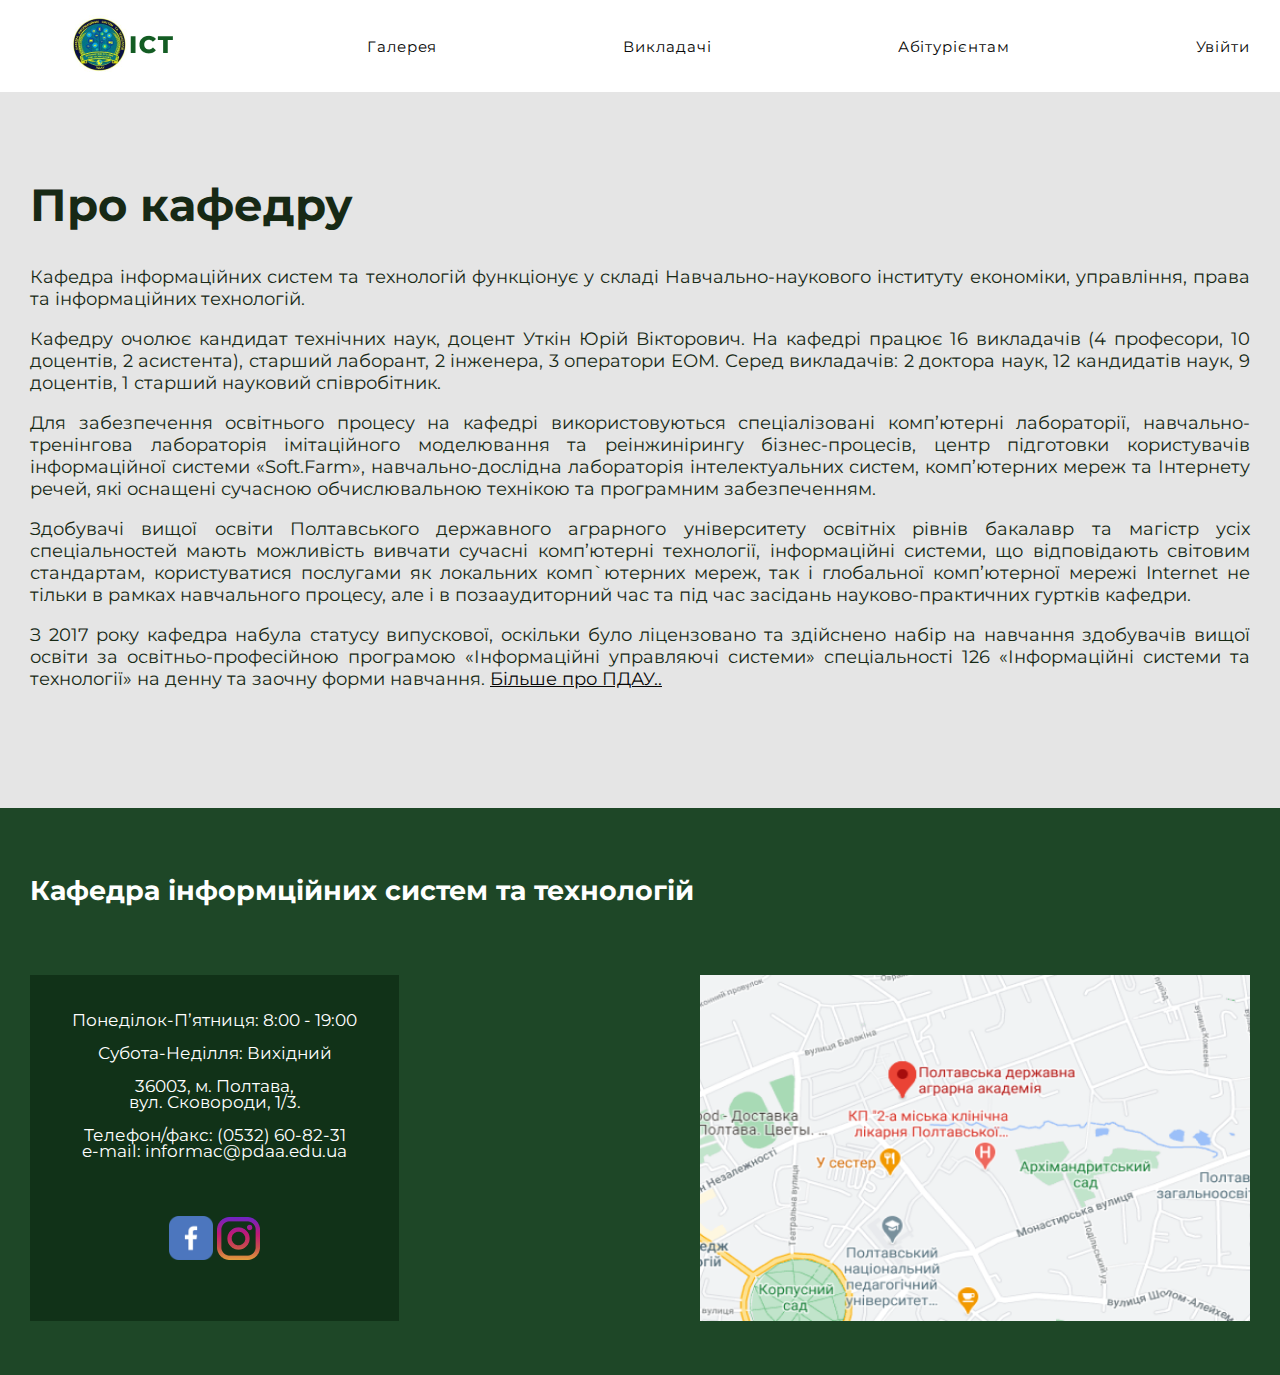
==== chair_detail.html @ c8d1c556 "First version Ist website" ====
<!DOCTYPE html>
<html lang="ua">

<head>
  <meta charset="UTF-8">
  <meta http-equiv="X-UA-Compatible" content="IE=edge">
  <meta name="viewport" content="width=device-width, initial-scale=1.0">
  <title>Кафедра ІНформаційних систем та технологій</title>
  <link rel="stylesheet" href="style/normalize.css">
  <link rel="stylesheet" href="style/main.css">
  <link rel="preconnect" href="https://fonts.gstatic.com">
  <link href="https://fonts.googleapis.com/css2?family=Montserrat:ital,wght@0,400;0,700;0,900;1,400;1,700&display=swap"
    rel="stylesheet">
</head>

<body>
  <header class="header">
    <div class="container">
      <nav class="main__nav">
        <ul class="nav__list">
          <a href="index.html">
            <li class="nav__item"><img src="img/logo.png" alt="Logo"></li>
          </a>
          <a href="gallery.html">
            <li class="nav__item">Галерея</li>
          </a>
          <a href="professor.html">
            <li class="nav__item">Викладачі</li>
          </a>
          <a href="for_entrant.html">
            <li class="nav__item">Абітурієнтам</li>
          </a>
          <a href="">
            <li class="nav__item"> Увійти</li>
          </a>
        </ul>
      </nav>
    </div>
  </header>

  <main class="main__chair_detail">
    <div class="container">
      <div class="main__chair_title">
        <h2>
          Про кафедру
        </h2>
      </div>
      <div class="main__chair_description">
        <p>
          Кафедра інформаційних систем та технологій функціонує у складі Навчально-наукового інституту економіки, управління, права та інформаційних технологій.<p>
        <p>
          Кафедру очолює кандидат технічних наук, доцент Уткін Юрій Вікторович. На кафедрі працює 16 викладачів (4 професори, 10 доцентів, 2 асистента), старший лаборант, 2 інженера, 3 оператори ЕОМ. Серед викладачів: 2 доктора наук, 12 кандидатів наук, 9 доцентів, 1 старший науковий співробітник.
        </p>
        <p>
          Для забезпечення освітнього процесу на кафедрі використовуються спеціалізовані комп’ютерні лабораторії, навчально-тренінгова лабораторія імітаційного моделювання та реінжинірингу бізнес-процесів, центр підготовки користувачів інформаційної системи «Soft.Farm», навчально-дослідна лабораторія інтелектуальних систем, комп’ютерних мереж та Інтернету речей, які оснащені сучасною обчислювальною технікою та програмним забезпеченням.
        </p>
        <p>
          Здобувачі вищої освіти Полтавського державного аграрного університету освітніх рівнів бакалавр та магістр усіх спеціальностей мають можливість вивчати сучасні комп’ютерні технології, інформаційні системи, що відповідають світовим стандартам, користуватися послугами як локальних комп`ютерних мереж, так і глобальної комп’ютерної мережі Internet не тільки в рамках навчального процесу, але і в позааудиторний час та під час засідань науково-практичних гуртків кафедри.
        </p>
        <p>
          З 2017 року кафедра набула статусу випускової, оскільки було ліцензовано та здійснено набір на навчання здобувачів вищої освіти за освітньо-професійною програмою «Інформаційні управляючі системи» спеціальності 126 «Інформаційні системи та технології» на денну та заочну форми навчання.
          <a href="https://www.pdaa.edu.ua">Більше про ПДАУ..</a>
        </p>
      </div>
    </div>
  </main>
  
  <footer class="footer">
    <div class="container">
      <div class="footer__title">
        <h2>
          Кафедра інформційних систем та технологій
        </h2>
      </div>
      <div class="flex__footer">
        <div class="footer__information"> 
          <p>Понеділок-П’ятниця: 8:00 - 19:00</p>
          <p>Субота-Неділля: Вихідний</p>
          <p>36003, м. Полтава,<br>вул. Сковороди, 1/3.</p>
          <p>Телефон/факс: (0532) 60-82-31<br>e-mail: informac@pdaa.edu.ua</p>
          <div class="social__icon">
            <a href="#"><img src="img/facebook.png" alt="facebook icon" width="44px"></a>
            <a href="#"><img src="img/instagram.png" alt="instagram icon"></a>
          </div>
        </div>
        
        <div class="footer__map">
          <img src="img/map.jpg" alt="map location">
        </div>
      </div>
      </div>  
  </footer>
</body>
---- style/main.css ----
body {
    font-family: 'Montserrat', sans-serif;
    margin: 0;
    padding: 0;
}

a {
  text-decoration: none;
  color:  #070707;
}

li {
  padding: 0;
  margin: 0;
  list-style: none;
}

.container {
    max-width: 1220px;
    margin: 0 auto;
}

.nav__list {
  display: flex;
  justify-content: space-between;
  align-items: center;
  font-size: 15px;
  letter-spacing: 0.06em;
  color: #172915;
}

.main__header {
  background-color:#449E2F;
  background-image: url(../img/bg.png);
  background-size: cover;
  background-repeat: no-repeat;
	background-position: center center;
  overflow: hidden;
  padding-bottom: 275px;
}

.header__title {
  padding-top: 182px;
  font-style: normal;
  font-weight: 900;
  font-size: 30px;
  line-height: 69px;
  color: #FFFFFF;
  align-items: center;
}

.header__subtitle {
  font-weight: 500;
  font-size: 18px;
  line-height: 22px;
  color: #FFFFFF;
  padding-bottom: 20px;
}

.header__detail a{
  font-weight: 500;
  font-size: 18px;
  line-height: 22px;
  color: #FFFFFF;
  width: 267px;
  height: 58px;
  background: #135C23;
  padding: 15px 52px 15px 52px;
}

.about__chair {
  background: #E5E5E5;
  overflow: hidden;
}
.about__chair_title {
  padding-top: 40px;
  padding-bottom: 40px;
  font-style: normal;
  font-weight: bold;
  font-size: 28px;
  line-height: 49px;
  color: #135C23;
}
.about__chair_wrapper {
  display: flex;
  justify-content: space-between;
  padding-bottom: 100px;
}

.about__chair_descript {
  font-weight: normal;
  font-size: 23px;
  line-height: 29px;
  color: #172915;
  padding-left: 100px;
}
.about__chair_link {
  padding-top: 30px;
}
.about__chair_link a {
  font-weight: 500;
  font-size: 18px;
  line-height: 22px;
  color: #FFFFFF;
  width: 267px;
  height: 58px;
  background: #135C23;
  padding: 15px 52px 15px 52px;
}

.advantage__cards {
  overflow: hidden;
  display: flex;
  justify-content: space-between;
  padding-bottom: 100px;
  padding-top: 80px;
  text-align: center;
  
}
.advantage__cards h2 {
  font-weight: 700;
  font-size: 38px;
  line-height: 59px;
}

.advantage__cards p {
  font-size: 20px;
line-height: 29px;
}
.advantage__cards img {
  padding-top: 20px;
}

.advantage__card_1 {
  background: #FFFFFF;
  box-shadow: 0px 7px 30px rgba(0, 0, 0, 0.29);
  width: 23%;
  height: 267px;
  
}
.advantage__card_2 {
  background: #FFFFFF;
  box-shadow: 0px 7px 30px rgba(0, 0, 0, 0.29);
  width: 23%;
  height: 267px;
}
.advantage__card_3 {
  background: #FFFFFF;
  box-shadow: 0px 7px 30px rgba(0, 0, 0, 0.29);
  width: 23%;
  height: 267px;
}
.advantage__card_4 {
  background: #FFFFFF;
  box-shadow: 0px 7px 30px rgba(0, 0, 0, 0.29);
  width: 23%;
  height: 267px;
}

.contact__us {
  background-color:  rgba(18, 75, 30, 0.2);
  overflow: hidden;
  padding-bottom: 100px;
}

.contact__title {
  font-weight: bold;
  font-size: 28px;
  line-height: 49px;
  color: #000000;
  padding-bottom: 30px;
}
.flex__wraper {
  display: flex;
  justify-content: space-between;
}

.flex__wrap_contact {
  display: flex;
  justify-content: space-between;
}
.our__contacts img{
  padding-top: 7px;
}
.contact__location {
  width: 570px;
  height: 172px;
  background: #FFFFFF;
  box-shadow: 0px 7px 30px rgba(0, 0, 0, 0.25);
  text-align: center;
  margin-bottom: 30px;
}

.contact__email {
  width: 270px;
  height: 162px;
  background: #FFFFFF;
  box-shadow: 0px 7px 30px rgba(0, 0, 0, 0.25);
  text-align: center;
}
.contact__phone {
  width: 270px;
  height: 162px;
  background: #FFFFFF;
  box-shadow: 0px 7px 30px rgba(0, 0, 0, 0.25);
  text-align: center;
}

.communication__form {
  width: 570px;
  height: 376px;
  background: #FFFFFF;
  box-shadow: 0px 7px 30px rgba(0, 0, 0, 0.25);
}

.flex__wrap_form {
  display: flex;
  justify-content: space-around;
  padding-top: 30px;
}
.communication__Message {
  text-align: center;
  padding-top: 30px;

}

.form__button {
  padding-top: 30px;
  text-align: center;
}

.communication__name input {
 width: 250px;
 height: 40px;
}
.communication__phone input {
  width: 250px;
  height: 40px;
}
.communication__Message input {
  width: 535px;
  height: 150px;
}

.form__button button{
  font-weight: 500;
  font-size: 18px;
  line-height: 22px;
  color: #FFFFFF;
  width: 267px;
  height: 58px;
  background: #135C23;
  padding: 15px 52px 15px 52px;
  font-weight: 700;
  font-size: 20px;
  line-height: 24px;
}

 .footer {
  background: #1E4727;
  overflow: hidden;
 }

 .footer__title {
   padding-top: 50px;
   padding-bottom: 50px;
  font-weight: 900;
  font-size: 18px;
  line-height: 22px;
  color: #FFFFFF;
 }

 .flex__footer {
   display: flex;
   justify-content: space-between;
   padding-bottom: 50px;
 }
 
 .footer__information {
  width: 369px;
  height: 326px;
  background: #113218;
  text-align: center;
  font-size: 17px;
  line-height: 16px;
  color: #FFFFFF;
  padding-top: 20px;
 }
.social__icon {
  padding-top: 40px;

}
 .footer__map img {
   width: 550px;
   height: 346px;
 }

 /* end main*/

 .main__chair_title {
   padding-top: 50px;
  font-weight: bold;
  font-size: 30px;
  line-height: 49px;
  color: #172915;
 }
 .main__chair_description {
  font-weight: normal;
  font-size: 18px;
  line-height: 22px;
  color: #172915;
  text-align: justify;
  padding-bottom: 100px;
 }
 .main__chair_description a {
  text-decoration: underline;
 }
 .main__chair_detail {
  background: #E5E5E5;
  overflow: hidden;
 }

 /* entrant */

 .main__for_entrant {
  background: #E5E5E5;
  overflow: hidden;
  font-size: 18px;
  line-height: 22px;
  color: #172915;
 }

 .for_entrant_title {
  padding-top: 50px;
  font-size: 25px;
  line-height: 49px;
  color: #172915;
 }

 .entrant__document_item {
   list-style: decimal;
 }

 .entrant__information_item {
   list-style: decimal;
 }

 .entrant__information_list {
   padding-bottom: 50px;
 }

 /* gallery */

 .main__gallery {
  background: #E5E5E5;
  overflow: hidden;
 }
 .main__gallery_title {
  font-size: 30px;
  line-height: 49px;
  color: #172915;
  padding: 30px 0 20px 0;
 }

 .gallery__table td {
   padding: 10px;
 }

 .gallery__table {
   padding-bottom: 50px;
 }

 /* professor */

 .professor__title {
  font-weight: bold;
  font-size: 20px;
  line-height: 49px;
  padding: 30px 0 20px 0;
 }
 
 .main__professor {
  background: #E5E5E5;
  overflow: hidden;
  padding-bottom: 70px;
 }

 .professor__wrapper {
   display: flex;
   justify-content: space-between;
   align-items: center;
 }

 .professor__card {
   display: flex;
   justify-content: space-between;
   width: 50%;
   padding: 20px;
 }
 /* ************ */
.registration {
  /* display: none; */
  text-align: center;
  width: 514px;
  height: 479px;
  background: #179332;
}
.registration input {
  margin-bottom: 30px;
  width: 399px;
  height: 59px;
  background: #FFFFFF;
  border: 1px solid #149D33;
  box-sizing: border-box;
}
.registration button {
  width: 399px;
  height: 48px;
  background: #135C23;
  font-weight: 700;
  font-size: 18px;
  line-height: 22px;
  color: #fff;
  margin-top: 50px;
}
.registration p {
  font-size: 18px;
  line-height: 22px;
  color: #FFFFFF;
}
/* **************** */
.log_in {
  /* display: none; */
  text-align: center;
  width: 514px;
  height: 479px;
  background: #179332;
}
.log_in input {
  margin-bottom: 30px;
  width: 399px;
  height: 59px;
  background: #FFFFFF;
  border: 1px solid #149D33;
  box-sizing: border-box;
}
.log_in button {
  width: 399px;
  height: 48px;
  background: #135C23;
  font-weight: 700;
  font-size: 18px;
  line-height: 22px;
  color: #fff;
  margin-top: 50px;
}
.log_in p {
  padding-top: 20px;
  padding-bottom: 20px;
  font-size: 18px;
  line-height: 22px;
  color: #FFFFFF;
}
 /*  *******************/

 @media screen and (max-width: 1150px){
  .flex__wraper {
    padding-left: 100px; 
    display: flex;
    flex-wrap: wrap;
  }
  .our__contacts {
    padding-bottom: 40px;
  }

} 

  @media screen and (max-width: 975px) {
  .about__chair_wrapper{
    display: flex;
    flex-direction: column;
}

.advantage__cards {
  padding-left: 300px;
  display: flex;
  justify-content: space-between;
  /* flex-wrap: wrap; */
  flex-direction: column;
  padding-bottom: 100px;
  padding-top: 80px;
}
.advantage__card_1 {
  margin-bottom: 20px;
  background: #FFFFFF;
  box-shadow: 0px 7px 30px rgba(0, 0, 0, 0.29);
  width: 50%;
  height: 287px;
  
}
.advantage__card_2 {
  margin-bottom: 20px;
  background: #FFFFFF;
  box-shadow: 0px 7px 30px rgba(0, 0, 0, 0.29);
  width: 50%;
  height: 287px;
}
.advantage__card_3 {
  margin-bottom: 20px;
  background: #FFFFFF;
  box-shadow: 0px 7px 30px rgba(0, 0, 0, 0.29);
  width: 50%;
  height: 287px;
}
.advantage__card_4 {
  margin-bottom: 20px;
  background: #FFFFFF;
  box-shadow: 0px 7px 30px rgba(0, 0, 0, 0.29);
  width: 50%;
  height: 287px;
}
.flex__footer {
  flex-wrap: wrap;
}
.footer__information {
  margin-bottom: 30px;
}
}
@media screen and (max-width: 930px) {
  .professor__card {
    flex-wrap: wrap;
  }
}
@media screen and (max-width: 600px) {
  .professor__wrapper {
    flex-wrap: wrap;
  }
}
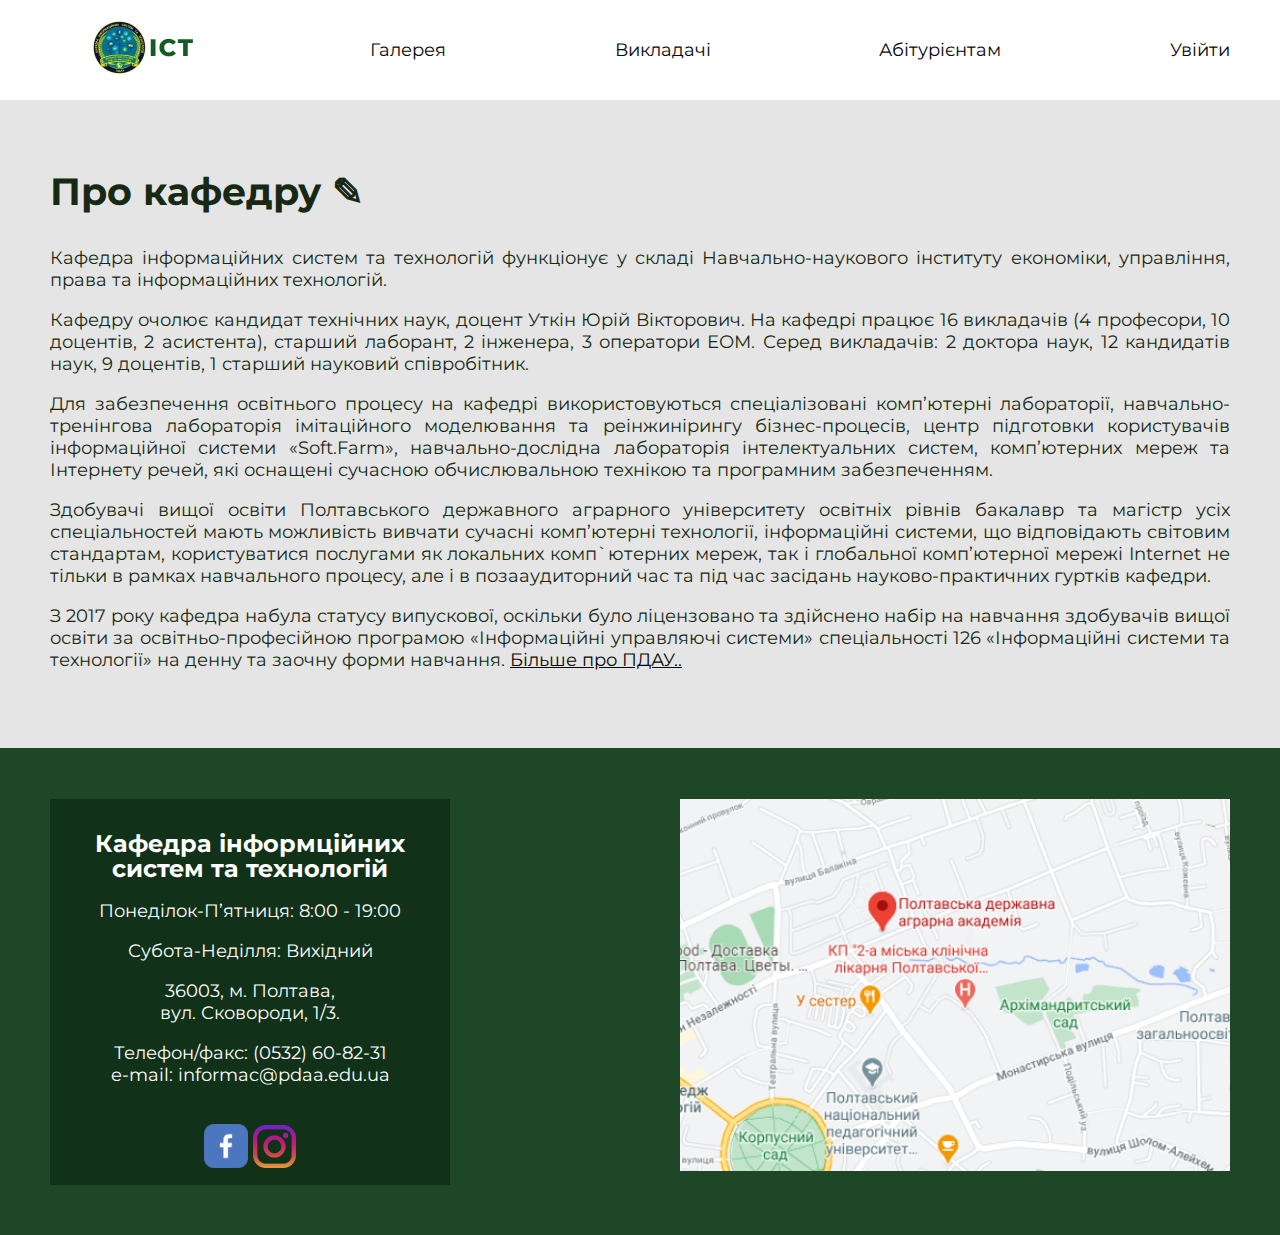
==== commit d0d060b0: "Added adaptive, tabs content and other small changes" ====
--- a/chair_detail.html
+++ b/chair_detail.html
@@ -8,6 +8,7 @@
   <title>Кафедра ІНформаційних систем та технологій</title>
   <link rel="stylesheet" href="style/normalize.css">
   <link rel="stylesheet" href="style/main.css">
+  <link rel="stylesheet" href="style/adaptive.css">
   <link rel="preconnect" href="https://fonts.gstatic.com">
   <link href="https://fonts.googleapis.com/css2?family=Montserrat:ital,wght@0,400;0,700;0,900;1,400;1,700&display=swap"
     rel="stylesheet">
@@ -16,10 +17,10 @@
 <body>
   <header class="header">
     <div class="container">
-      <nav class="main__nav">
+      <nav class="nav">
         <ul class="nav__list">
           <a href="index.html">
-            <li class="nav__item"><img src="img/logo.png" alt="Logo"></li>
+            <li class="nav__item_logo"><img src="img/logo.png" alt="Logo"></li>
           </a>
           <a href="gallery.html">
             <li class="nav__item">Галерея</li>
@@ -38,14 +39,12 @@
     </div>
   </header>
 
-  <main class="main__chair_detail">
+  <main class="chair__detail">
     <div class="container">
-      <div class="main__chair_title">
-        <h2>
-          Про кафедру
-        </h2>
+      <div class="chair__title">
+        <h2>Про кафедру &#9998;</h2>
       </div>
-      <div class="main__chair_description">
+      <div class="chair__description">
         <p>
           Кафедра інформаційних систем та технологій функціонує у складі Навчально-наукового інституту економіки, управління, права та інформаційних технологій.<p>
         <p>
@@ -67,13 +66,11 @@
   
   <footer class="footer">
     <div class="container">
-      <div class="footer__title">
-        <h2>
-          Кафедра інформційних систем та технологій
-        </h2>
-      </div>
       <div class="flex__footer">
         <div class="footer__information"> 
+          <div class="footer__title">
+            <h2>Кафедра інформційних систем та технологій</h2>
+          </div>
           <p>Понеділок-П’ятниця: 8:00 - 19:00</p>
           <p>Субота-Неділля: Вихідний</p>
           <p>36003, м. Полтава,<br>вул. Сковороди, 1/3.</p>
--- a/style/main.css
+++ b/style/main.css
@@ -1,175 +1,198 @@
+* {
+  box-sizing: border-box;  
+}
 body {
-    font-family: 'Montserrat', sans-serif;
-    margin: 0;
-    padding: 0;
+  font-family: 'Montserrat', sans-serif;
+  margin: 0;
+  padding: 0;
+  font-size: 18px;
+  line-height: 22px;
+  overflow-x: hidden;
 }
 
 a {
-  text-decoration: none;
-  color:  #070707;
+text-decoration: none;
+color:  #070707;
 }
 
 li {
-  padding: 0;
-  margin: 0;
-  list-style: none;
+padding: 0;
+margin: 0;
+list-style: none;
 }
 
 .container {
-    max-width: 1220px;
-    margin: 0 auto;
-}
-
+  max-width: 1200px;
+  margin: 0 auto;
+  padding: 0px 10px;
+}
+
+.main__content {
+  background-color: #ece9e9dc;
+
+}
+
+
+/* Nav */
 .nav__list {
   display: flex;
   justify-content: space-between;
   align-items: center;
-  font-size: 15px;
-  letter-spacing: 0.06em;
-  color: #172915;
-}
-
-.main__header {
-  background-color:#449E2F;
-  background-image: url(../img/bg.png);
-  background-size: cover;
-  background-repeat: no-repeat;
-	background-position: center center;
+}
+
+.nav__item:hover { 
+  border-bottom: 2px solid #149b31;
+}
+
+/* Header */
+
+.header__content {
+  background-color:#0a2404;
+  background: url(../img/bg.png) center/cover no-repeat;
+  height: 100vh;
   overflow: hidden;
-  padding-bottom: 275px;
 }
 
 .header__title {
-  padding-top: 182px;
-  font-style: normal;
-  font-weight: 900;
   font-size: 30px;
   line-height: 69px;
   color: #FFFFFF;
-  align-items: center;
 }
 
 .header__subtitle {
-  font-weight: 500;
-  font-size: 18px;
-  line-height: 22px;
-  color: #FFFFFF;
-  padding-bottom: 20px;
-}
-
-.header__detail a{
-  font-weight: 500;
-  font-size: 18px;
-  line-height: 22px;
-  color: #FFFFFF;
-  width: 267px;
-  height: 58px;
-  background: #135C23;
+  color: #FFFFFF;
+  padding-bottom: 40px;
+}
+
+.header__wrapper {
+  margin: 18% 0 0 0;
+}
+/* Links style */
+.link_style a{
+  color: #FFFFFF;
+  font-weight: 600;
+  background: #157e07;
   padding: 15px 52px 15px 52px;
-}
-
-.about__chair {
-  background: #E5E5E5;
-  overflow: hidden;
-}
-.about__chair_title {
+  border-radius: 5px;
+  background-image: linear-gradient(to left,transparent,transparent 50%,#06ce42ee 50%,#10f110);
+  background-position: 100% 0;
+  background-size: 200% 100%;
+  transition: all .40s ease-in;
+}
+
+.link_style a:hover{
+  background-position: 0 0;
+  color:rgb(255, 255, 255);
+}
+
+
+/* About */
+
+.about__wrapper {
+  padding-top: 5%;
+  display: flex;
+  justify-content: space-between;
+}
+
+.about__title {
   padding-top: 40px;
-  padding-bottom: 40px;
-  font-style: normal;
   font-weight: bold;
   font-size: 28px;
-  line-height: 49px;
   color: #135C23;
 }
-.about__chair_wrapper {
-  display: flex;
-  justify-content: space-between;
-  padding-bottom: 100px;
-}
-
-.about__chair_descript {
-  font-weight: normal;
+.about__wrapper-descript {
+  width: 50%;
+  padding-left: 5%;
   font-size: 23px;
   line-height: 29px;
-  color: #172915;
-  padding-left: 100px;
-}
-.about__chair_link {
-  padding-top: 30px;
-}
-.about__chair_link a {
-  font-weight: 500;
-  font-size: 18px;
-  line-height: 22px;
-  color: #FFFFFF;
-  width: 267px;
-  height: 58px;
-  background: #135C23;
-  padding: 15px 52px 15px 52px;
-}
+}
+
+.about__link a {
+  font-weight: normal;
+}
+
+.about__link  {
+  padding-top: 5%;
+}
+
+/* Advantages*/
 
 .advantage__cards {
-  overflow: hidden;
+  padding-top: 15%;
   display: flex;
   justify-content: space-between;
-  padding-bottom: 100px;
-  padding-top: 80px;
-  text-align: center;
-  
-}
-.advantage__cards h2 {
-  font-weight: 700;
-  font-size: 38px;
-  line-height: 59px;
-}
-
-.advantage__cards p {
+  text-align: center;
+  margin-bottom: 2%;
+}
+
+.advantage__item {
+  background: #FFFFFF;
+  width: 270px;
+  margin-left: 20px;
+  padding-bottom: 3%;
+  border-radius: 2%;
+  cursor: pointer;
+}
+
+.advantage__item-active {
+  box-shadow: 0px 7px 30px rgba(0, 0, 0, 0.29);
+  transform: scale(1.1);
+}
+
+.advantage__item p {
   font-size: 20px;
-line-height: 29px;
-}
-.advantage__cards img {
+  line-height: 25px;
+  padding: 5px;
+}
+
+.advantage__item img {
   padding-top: 20px;
 }
-
-.advantage__card_1 {
-  background: #FFFFFF;
+/* Tabs */
+
+.show {
+  display: block;
+}
+
+.hide {
+  display: none;
+}
+
+.tab {
+  display: flex;
+  justify-content: space-between;
+  width: 900px;
   box-shadow: 0px 7px 30px rgba(0, 0, 0, 0.29);
-  width: 23%;
-  height: 267px;
-  
-}
-.advantage__card_2 {
-  background: #FFFFFF;
-  box-shadow: 0px 7px 30px rgba(0, 0, 0, 0.29);
-  width: 23%;
-  height: 267px;
-}
-.advantage__card_3 {
-  background: #FFFFFF;
-  box-shadow: 0px 7px 30px rgba(0, 0, 0, 0.29);
-  width: 23%;
-  height: 267px;
-}
-.advantage__card_4 {
-  background: #FFFFFF;
-  box-shadow: 0px 7px 30px rgba(0, 0, 0, 0.29);
-  width: 23%;
-  height: 267px;
-}
-
-.contact__us {
+  margin: 0 auto;
+  margin-bottom: 100px;
+  border: 4px solid #19a337;
+}
+
+.tab__images {
+  width: auto;
+  margin: 0;
+  padding: 0;
+  line-height: 0;
+
+}
+.tab__content {
+  padding-left: 5%;
+  font-size: 23px;
+  line-height: 29px;
+}
+
+/* Contscts */
+.contacts {
   background-color:  rgba(18, 75, 30, 0.2);
-  overflow: hidden;
-  padding-bottom: 100px;
+  padding-bottom: 7%;
 }
 
 .contact__title {
-  font-weight: bold;
+  padding-top: 3%;
   font-size: 28px;
-  line-height: 49px;
-  color: #000000;
-  padding-bottom: 30px;
-}
+  padding-bottom: 3%;
+}
+
 .flex__wraper {
   display: flex;
   justify-content: space-between;
@@ -177,97 +200,113 @@
 
 .flex__wrap_contact {
   display: flex;
-  justify-content: space-between;
+  width: 600px;
 }
 .our__contacts img{
   padding-top: 7px;
 }
+
+.our__contacts {
+  width: 580px;
+  
+}
 .contact__location {
-  width: 570px;
-  height: 172px;
+  width: 580px;
   background: #FFFFFF;
   box-shadow: 0px 7px 30px rgba(0, 0, 0, 0.25);
-  text-align: center;
-  margin-bottom: 30px;
+  border-radius: 5px;
+  text-align: center;
+  padding-bottom: 5px;
 }
 
 .contact__email {
-  width: 270px;
+  width: 280px;
   height: 162px;
   background: #FFFFFF;
   box-shadow: 0px 7px 30px rgba(0, 0, 0, 0.25);
-  text-align: center;
+  border-radius: 5px;
+  text-align: center;
+  margin-top: 15px;
 }
 .contact__phone {
-  width: 270px;
+  width: 280px;
   height: 162px;
   background: #FFFFFF;
   box-shadow: 0px 7px 30px rgba(0, 0, 0, 0.25);
   text-align: center;
-}
+  margin-left: 20px;
+  border-radius: 5px;
+  margin-top: 15px;
+}
+/* Form */
 
 .communication__form {
-  width: 570px;
-  height: 376px;
+  width: 580px;
   background: #FFFFFF;
   box-shadow: 0px 7px 30px rgba(0, 0, 0, 0.25);
+  border-radius: 5px;
 }
 
 .flex__wrap_form {
   display: flex;
-  justify-content: space-around;
-  padding-top: 30px;
-}
-.communication__Message {
-  text-align: center;
-  padding-top: 30px;
-
+  justify-content: center;
+  padding-top: 5%;
+}
+.communication__message {
+  text-align: center;
+  padding-top: 5%;
 }
 
 .form__button {
-  padding-top: 30px;
-  text-align: center;
+  padding-top: 3%;
+  text-align: center;
+  padding-bottom: 3%;
 }
 
 .communication__name input {
- width: 250px;
- height: 40px;
-}
+  width: 260px;
+  height: 40px;
+}
+
 .communication__phone input {
-  width: 250px;
+  margin-left: 20px;
   height: 40px;
-}
-.communication__Message input {
-  width: 535px;
+  width: 260px;
+}
+
+.communication__message input {
+  width: 540px;
   height: 150px;
+  padding-bottom: 110px
 }
 
 .form__button button{
-  font-weight: 500;
-  font-size: 18px;
-  line-height: 22px;
-  color: #FFFFFF;
-  width: 267px;
-  height: 58px;
-  background: #135C23;
+  color: #FFFFFF;
+  font-weight: 600;
+  background: #157e07;
   padding: 15px 52px 15px 52px;
-  font-weight: 700;
-  font-size: 20px;
-  line-height: 24px;
-}
-
- .footer {
+  border-radius: 5px;
+  background-image: linear-gradient(to left,transparent,transparent 50%,#06ce42ee 50%,#10f110);
+  background-position: 100% 0;
+  background-size: 200% 100%;
+  transition: all .40s ease-in; 
+}
+.form__button button:hover{
+  background-position: 0 0;
+}
+
+/* Footer */
+
+.footer {
   background: #1E4727;
   overflow: hidden;
+  padding-top: 4%;
  }
 
  .footer__title {
-   padding-top: 50px;
-   padding-bottom: 50px;
-  font-weight: 900;
-  font-size: 18px;
-  line-height: 22px;
-  color: #FFFFFF;
+    color: rgb(255, 255, 255);
+    font-size: 16px;
+    line-height: 25px;
  }
 
  .flex__footer {
@@ -277,52 +316,140 @@
  }
  
  .footer__information {
-  width: 369px;
-  height: 326px;
+  width: 400px;
   background: #113218;
   text-align: center;
-  font-size: 17px;
-  line-height: 16px;
-  color: #FFFFFF;
+  color: #FFFFFF;
+  padding: 1%;
+ }
+.social__icon {
   padding-top: 20px;
- }
-.social__icon {
-  padding-top: 40px;
 
 }
  .footer__map img {
-   width: 550px;
-   height: 346px;
- }
-
- /* end main*/
-
- .main__chair_title {
-   padding-top: 50px;
+  width: 550px;
+ }
+
+ /* Reg / Log */
+
+ .registration {
+  display: none;
+  text-align: center;
+  width: 30%;
+  padding: 2%;
+  background: #18be26;
+  box-shadow: 0px 7px 30px rgba(0, 0, 0, 0.25);
+}
+.registration input {
+  border-radius: 5px;
+  margin-bottom: 30px;
+  width: 90%;
+  height: 49px;
+  background: #FFFFFF;
+  border: 1px solid #149D33;
+}
+.registration button {
+  margin-top: 40px;
+  color: #030303;
+  background: #f5f5f5;
+  padding: 15px 52px 15px 52px;
+  border-radius: 5px;
   font-weight: bold;
-  font-size: 30px;
-  line-height: 49px;
-  color: #172915;
- }
- .main__chair_description {
-  font-weight: normal;
+  background-image: linear-gradient(to left,transparent,transparent 50%,#111111ee 50%,#0a0a0a);
+  background-position: 100% 0;
+  background-size: 200% 100%;
+  transition: all .30s ease-in; 
+}
+.registration button:active{
+  transform: scale(1.1);
+}
+.registration button:hover{
+  background-position: 0 0;
+  color: #fff;
+}
+
+
+.registration h2 {
   font-size: 18px;
   line-height: 22px;
-  color: #172915;
-  text-align: justify;
-  padding-bottom: 100px;
- }
- .main__chair_description a {
-  text-decoration: underline;
- }
- .main__chair_detail {
-  background: #E5E5E5;
-  overflow: hidden;
- }
-
- /* entrant */
-
- .main__for_entrant {
+  color: #FFFFFF;
+  text-transform: uppercase;
+}
+
+/* Log In */
+
+.log_in {
+  display: none;
+  text-align: center;
+  width: 30%;
+  padding: 2%;
+  background: #18be26;
+  box-shadow: 0px 7px 30px rgba(0, 0, 0, 0.25);
+}
+.log_in input {
+  border-radius: 5px;
+  margin-bottom: 30px;
+  width: 399px;
+  height: 59px;
+  background: #FFFFFF;
+  border: 1px solid #149D33;
+  box-sizing: border-box;
+}
+
+.log_in button {
+  margin-top: 40px;
+  color: #030303;
+  background: #f5f5f5;
+  padding: 15px 52px 15px 52px;
+  border-radius: 5px;
+  font-weight: bold;
+  background-image: linear-gradient(to left,transparent,transparent 50%,#111111ee 50%,#0a0a0a);
+  background-position: 100% 0;
+  background-size: 200% 100%;
+  transition: all .40s ease-in; 
+}
+
+.log_in button:active{
+  transform: scale(1.1);
+}
+
+.log_in button:hover{
+  background-position: 0 0;
+  color: #fff;
+}
+
+.log_in h2 {
+  font-size: 18px;
+  line-height: 22px;
+  color: #FFFFFF;
+  text-transform: uppercase;
+}
+
+/* Chair Detail */
+
+.chair__title {
+  padding-top: 3%;
+ font-weight: bold;
+ font-size: 25px;
+ line-height: 49px;
+ color: #172915;
+}
+.chair__description {
+ color: #172915;
+ text-align: justify;
+ padding-bottom: 5%;
+}
+.chair__description a {
+ text-decoration: underline;
+}
+.chair__detail {
+ background: #E5E5E5;
+ overflow: hidden;
+}
+
+/* For Entrant */
+
+.for__entrant {
   background: #E5E5E5;
   overflow: hidden;
   font-size: 18px;
@@ -330,7 +457,7 @@
   color: #172915;
  }
 
- .for_entrant_title {
+ .for__entrant_title {
   padding-top: 50px;
   font-size: 25px;
   line-height: 49px;
@@ -341,7 +468,7 @@
    list-style: decimal;
  }
 
- .entrant__information_item {
+ .entrant__information_item{
    list-style: decimal;
  }
 
@@ -349,14 +476,14 @@
    padding-bottom: 50px;
  }
 
- /* gallery */
+ /* Gellery */
 
  .main__gallery {
   background: #E5E5E5;
   overflow: hidden;
  }
  .main__gallery_title {
-  font-size: 30px;
+  font-size: 27px;
   line-height: 49px;
   color: #172915;
   padding: 30px 0 20px 0;
@@ -367,14 +494,15 @@
  }
 
  .gallery__table {
-   padding-bottom: 50px;
- }
-
- /* professor */
+   padding-bottom: 5%;
+   overflow: auto;
+ }
+
+ /* Professor */
 
  .professor__title {
   font-weight: bold;
-  font-size: 20px;
+  font-size: 25px;
   line-height: 49px;
   padding: 30px 0 20px 0;
  }
@@ -382,7 +510,7 @@
  .main__professor {
   background: #E5E5E5;
   overflow: hidden;
-  padding-bottom: 70px;
+  padding-bottom: 5%;
  }
 
  .professor__wrapper {
@@ -394,146 +522,8 @@
  .professor__card {
    display: flex;
    justify-content: space-between;
-   width: 50%;
+   width: 570px;
    padding: 20px;
  }
- /* ************ */
-.registration {
-  /* display: none; */
-  text-align: center;
-  width: 514px;
-  height: 479px;
-  background: #179332;
-}
-.registration input {
-  margin-bottom: 30px;
-  width: 399px;
-  height: 59px;
-  background: #FFFFFF;
-  border: 1px solid #149D33;
-  box-sizing: border-box;
-}
-.registration button {
-  width: 399px;
-  height: 48px;
-  background: #135C23;
-  font-weight: 700;
-  font-size: 18px;
-  line-height: 22px;
-  color: #fff;
-  margin-top: 50px;
-}
-.registration p {
-  font-size: 18px;
-  line-height: 22px;
-  color: #FFFFFF;
-}
-/* **************** */
-.log_in {
-  /* display: none; */
-  text-align: center;
-  width: 514px;
-  height: 479px;
-  background: #179332;
-}
-.log_in input {
-  margin-bottom: 30px;
-  width: 399px;
-  height: 59px;
-  background: #FFFFFF;
-  border: 1px solid #149D33;
-  box-sizing: border-box;
-}
-.log_in button {
-  width: 399px;
-  height: 48px;
-  background: #135C23;
-  font-weight: 700;
-  font-size: 18px;
-  line-height: 22px;
-  color: #fff;
-  margin-top: 50px;
-}
-.log_in p {
-  padding-top: 20px;
-  padding-bottom: 20px;
-  font-size: 18px;
-  line-height: 22px;
-  color: #FFFFFF;
-}
- /*  *******************/
-
- @media screen and (max-width: 1150px){
-  .flex__wraper {
-    padding-left: 100px; 
-    display: flex;
-    flex-wrap: wrap;
-  }
-  .our__contacts {
-    padding-bottom: 40px;
-  }
-
-} 
-
-  @media screen and (max-width: 975px) {
-  .about__chair_wrapper{
-    display: flex;
-    flex-direction: column;
-}
-
-.advantage__cards {
-  padding-left: 300px;
-  display: flex;
-  justify-content: space-between;
-  /* flex-wrap: wrap; */
-  flex-direction: column;
-  padding-bottom: 100px;
-  padding-top: 80px;
-}
-.advantage__card_1 {
-  margin-bottom: 20px;
-  background: #FFFFFF;
-  box-shadow: 0px 7px 30px rgba(0, 0, 0, 0.29);
-  width: 50%;
-  height: 287px;
-  
-}
-.advantage__card_2 {
-  margin-bottom: 20px;
-  background: #FFFFFF;
-  box-shadow: 0px 7px 30px rgba(0, 0, 0, 0.29);
-  width: 50%;
-  height: 287px;
-}
-.advantage__card_3 {
-  margin-bottom: 20px;
-  background: #FFFFFF;
-  box-shadow: 0px 7px 30px rgba(0, 0, 0, 0.29);
-  width: 50%;
-  height: 287px;
-}
-.advantage__card_4 {
-  margin-bottom: 20px;
-  background: #FFFFFF;
-  box-shadow: 0px 7px 30px rgba(0, 0, 0, 0.29);
-  width: 50%;
-  height: 287px;
-}
-.flex__footer {
-  flex-wrap: wrap;
-}
-.footer__information {
-  margin-bottom: 30px;
-}
-}
-@media screen and (max-width: 930px) {
-  .professor__card {
-    flex-wrap: wrap;
-  }
-}
-@media screen and (max-width: 600px) {
-  .professor__wrapper {
-    flex-wrap: wrap;
-  }
-}
-
+
+ --- a/style/adaptive.css
+++ b/style/adaptive.css
@@ -0,0 +1,381 @@
+@media screen and  (max-width: 1210px) {
+   .container {
+     width: 970px;
+   }
+   body {
+     font-size: 16px;
+   }
+   .header__title {
+    font-size: 25px;
+  }
+  .about__title {
+    padding-top: 40px;
+    font-size: 25px;
+
+  }
+  .about__wrapper-descript {
+    width: 50%;
+    padding-left: 5%;
+    font-size: 20px;
+  }
+
+  .about__img {
+    width: 500px;
+  }
+
+  .tab {
+    width: 750px;
+  }
+  .tab__content {
+    padding-left: 5px;
+    font-size: 21px;
+    line-height: 23px;
+  }
+  .communication__form {
+    width: 480px;
+    margin-left: 20px;
+  }
+  .flex__wrap_contact {
+    width: 480px;
+  }
+  .communication__name input {
+    width: 190px;
+    height: 40px;
+  }
+  
+  .communication__phone input {
+    margin-left: 20px;
+    height: 40px;
+    width: 190px;
+  }
+  
+  .communication__message input {
+    width: 400px;
+    height: 150px;
+    padding-bottom: 110px
+  }
+
+  .our__contacts {
+    width: 480px;
+    
+    
+  }
+  .contact__location {
+    width: 480px;
+    background: #FFFFFF;
+    box-shadow: 0px 7px 30px rgba(0, 0, 0, 0.25);
+    border-radius: 5px;
+    text-align: center;
+    padding-bottom: 5px;
+  }
+  
+  .contact__email {
+    width: 250px;
+    height: 162px;
+    background: #FFFFFF;
+    box-shadow: 0px 7px 30px rgba(0, 0, 0, 0.25);
+    border-radius: 5px;
+    text-align: center;
+    margin-top: 15px;
+  }
+  .contact__phone {
+    width: 250px;
+    height: 162px;
+    background: #FFFFFF;
+    box-shadow: 0px 7px 30px rgba(0, 0, 0, 0.25);
+    text-align: center;
+    margin-left: 20px;
+    border-radius: 5px;
+    margin-top: 15px;
+  }
+
+  .footer__title {
+    font-size: 14px;
+    line-height: 20px;
+ }
+ 
+ .footer__information {
+  width: 300px;
+ }
+
+ .footer__map img {
+  width: 500px;
+ }
+ .header__wrapper {
+   margin-bottom: 50px;
+ }
+}
+
+
+@media  screen and  (max-width: 975px) {
+  .container {
+    width: 500px;
+  }
+  .professor__card {
+    flex-wrap: wrap;
+  }
+  .nav__item{
+  display: none;
+  }
+  
+  .header__title {
+    font-size: 14px;
+    line-height: normal;
+    width: 500px;
+  }
+  .header__subtitle {
+    width: 500px;
+  }
+  .header__detail {
+    width: 500px;
+  }
+  
+  .about__wrapper {
+    display: flex;
+    width: 650px;
+  }
+  .about__title {
+    padding-top: 0;
+    font-size: 18px;
+    overflow: hidden;
+
+  }
+  .about__wrapper-descript {
+  
+    font-size: 14px;
+    line-height: 16px;
+    width: 300px;
+  }
+ 
+.about__wrapper {
+    display: flex;
+    width: 500px;
+}
+  .about__img {
+    width: 250px;
+  }
+
+  .advantage__cards {
+    display: flex;
+    flex-wrap: wrap;
+    margin-bottom: 10%;
+    width: 500px;
+  }
+
+  .advantage__item {
+    margin-top: 10px;
+    margin-bottom: 30px;
+    width: 200px;
+  }
+
+  .tab {
+    display: none;
+  }
+
+  .contact__title {
+    font-size: 18px;
+  }
+  
+
+  .communication__form {
+    width: 480px;
+    margin-top: 30px;
+    margin-left: 0;
+  }
+  .flex__wrap_contact {
+    width: 480px;
+  }
+  .communication__name input {
+    width: 190px;
+    height: 40px;
+  }
+  
+  .communication__phone input {
+    margin-left: 20px;
+    height: 40px;
+    width: 190px;
+  }
+  
+  .communication__message input {
+    width: 400px;
+    height: 150px;
+    padding-bottom: 110px
+  }
+  .flex__wraper {
+    flex-direction: column;
+  }
+  
+  .flex__footer {
+    flex-direction: column;
+  }
+  .footer__information {
+    width: 500px;
+    height: 360px;
+    margin-bottom: 20px;
+  }
+ .main__gallery_title {
+   font-size: 18px;
+ }
+ .chair__title {
+  font-size: 18px;
+ }
+
+ .for__entrant_title {
+   font-size: 16px;
+ }
+}
+
+  /* Mobile */
+
+ @media screen and (max-width: 530px) { 
+  .header__content {
+    background: url(../img/bg_adapt.jpg) center/cover no-repeat;
+    overflow: hidden;
+    height: 400px;
+  } 
+  .professor__title {
+    font-size: 18px;
+  }
+  .professor__wrapper {
+    flex-direction: column;
+    align-items: center;
+  }
+  .professor__card {
+    width: 300px;
+    text-align: center;
+  }
+  .container {
+    width: 300px;
+  }
+  .our__contacts {
+    width: 300px;
+  }
+  .advantage__cards {
+    width: 300px;
+  }
+
+  .header__title {
+    font-size: 13px;
+    line-height: normal;
+    width: 300px;
+  }
+  .header__subtitle {
+    width: 300px;
+  }
+  .header__detail {
+    width: 300px;
+  }
+  .about__wrapper {
+    width: 300px;
+  }
+  .about__wrapper-img {
+    width: 300px;
+  }
+  body {
+    font-size: 11px;
+  }
+  
+  .about__wrapper {
+    display: flex;
+    flex-direction: column;
+    width: 400px;
+  }
+  .about__title {
+    padding-top: 0;
+    font-size: 16px;
+  }
+
+  .about__wrapper-descript {
+    padding-left: 0;
+    font-size: 15px;
+    line-height: normal;
+  }
+  .about__img {
+    width: 250px;
+  }
+
+  .advantage__cards {
+    display: flex;
+    flex-direction: column;
+    flex-wrap: wrap;
+    margin-bottom: 10%;
+  }
+  
+  .advantage__item {
+    margin-top: 10px;
+    width: 240px;
+    background: #FFFFFF;
+    margin-left: 0;
+    padding-bottom: 3%;
+    border-radius: 2%;
+    box-shadow: 0px 7px 30px rgba(0, 0, 0, 0.29);
+  }
+
+  .advantage__item:hover {
+    transform: none;
+  }
+
+  .contact__title {
+    font-size: 13px;
+  }
+
+  .contact__location {
+    width: 300px;
+  }
+  
+  .our__contacts img{
+    padding-top: 10px;
+    width: 25px;
+  }
+
+  .contact__email {
+ width: 140px;
+  }
+  .contact__phone {
+    width: 140px;
+
+  } 
+  .communication__form {
+    width: 300px;
+  }
+  .flex__wraper {
+    flex-direction: column;
+  }
+
+  .communication__name input {
+    height: 30px;
+    width: 130px;
+  }
+  
+  .communication__phone input {
+    margin-left: 25px;
+    height: 30px;
+    width: 130px;
+  }
+  
+  .communication__message input {
+    height: 100px;
+    width: 285px;
+    padding-bottom: 80px;
+
+  }
+
+  .footer__information {
+    width: 300px;
+  }
+
+  .flex__footer {
+    flex-direction: column;
+  }
+
+  .footer__map img {
+  width: 300px;
+  }
+
+  .footer__information h2 {
+    font-size: 14px;
+  }
+  .footer__information p {
+    font-size: 12px;
+  }
+}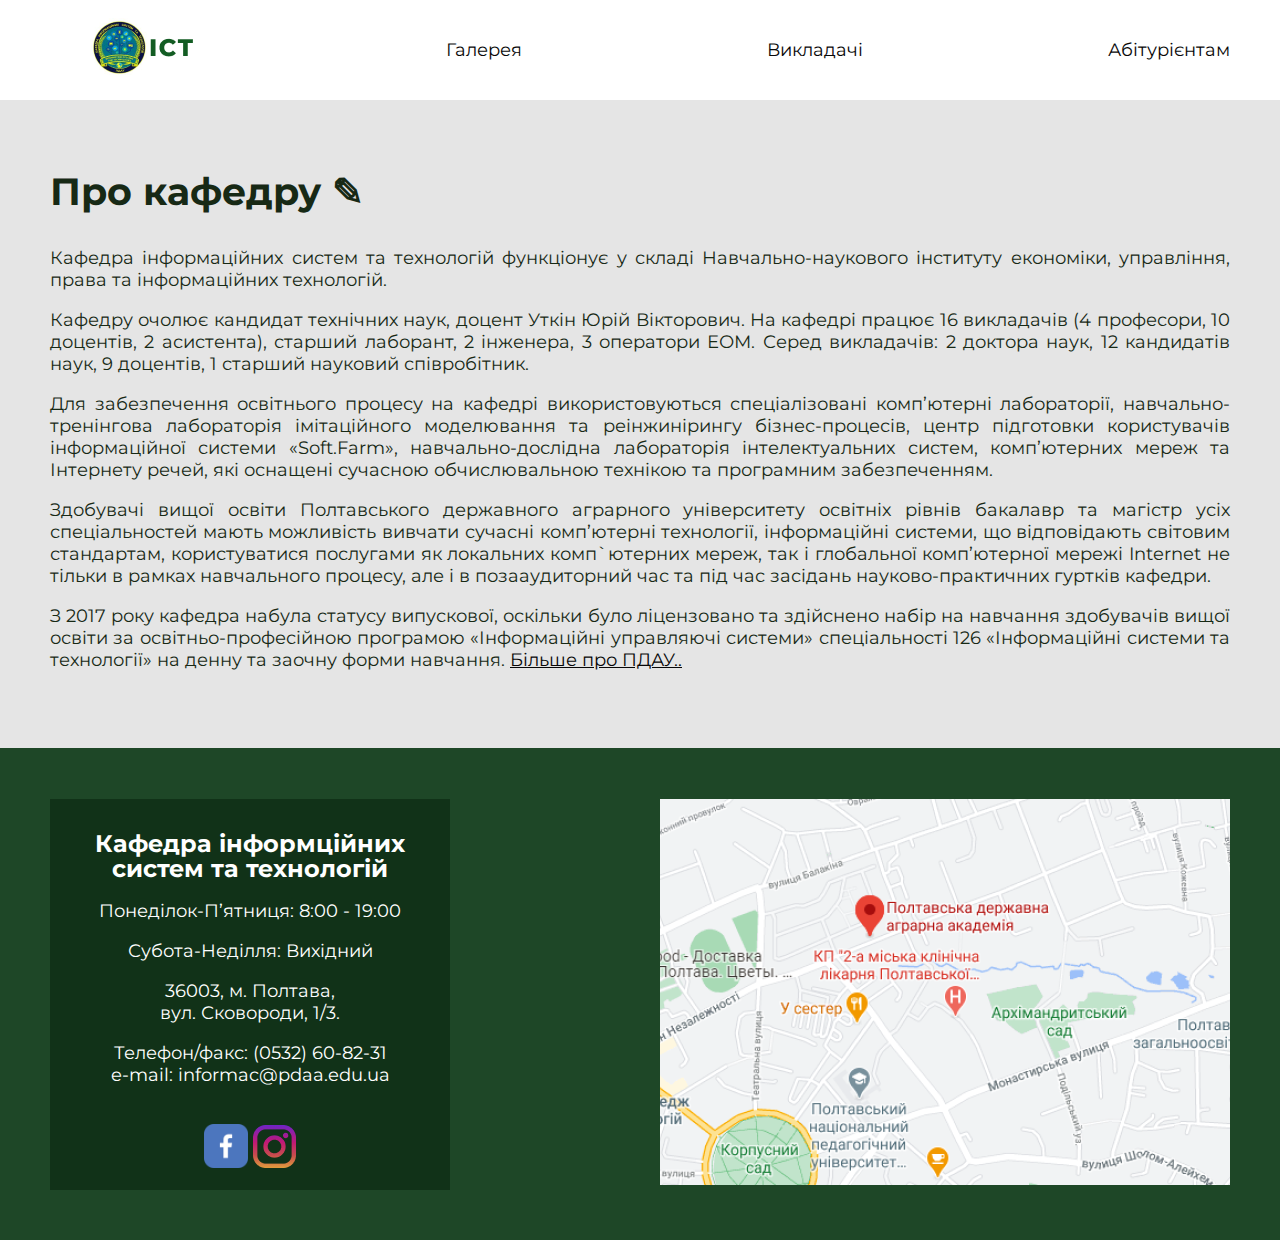
==== commit 907614a1: "Added burger menu for other page" ====
--- a/chair_detail.html
+++ b/chair_detail.html
@@ -31,11 +31,23 @@
           <a href="for_entrant.html">
             <li class="nav__item">Абітурієнтам</li>
           </a>
-          <a href="">
-            <li class="nav__item"> Увійти</li>
-          </a>
+          <li class="toggle-btn">
+              <span></span>
+              <span></span>
+              <span></span>         
+          </li>
         </ul>
       </nav>
+
+      <div class="burger-menu hide">   
+        <ul>
+          <li><a href="gallery.html">Галерея</a></li>
+          <li><a href="professor.html">Викладачі</a></li>
+          <li><a href="for_entrant.html">Абітурієнтам</a></li>         
+          <li><a href=""><span>Вхід</span></a></li>
+          <li><a href=""><span>Реєстрація</span></a></li>
+        </ul>
+      </div>
     </div>
   </header>
 
@@ -87,6 +99,8 @@
       </div>
       </div>  
   </footer>
+
+  <script src="js/burger.js"></script> 
 </body>
 
 
--- a/style/main.css
+++ b/style/main.css
@@ -46,11 +46,73 @@
 
 /* Header */
 
-.header__content {
+.prev {
+  font-size: 150px;
+  color: white;
+  margin-top: 400px;
+  position: absolute;
+  left: 0;
+  top: 50px;
+  cursor: pointer;
+
+}
+.next {
+  font-size: 150px;
+  color: white;
+  margin-top: 400px;
+  position: absolute;
+  right: 0;
+  top: 50px;
+  cursor: pointer;
+}
+
+#slide_1{
   background-color:#0a2404;
   background: url(../img/bg.png) center/cover no-repeat;
   height: 100vh;
   overflow: hidden;
+} 
+
+ #slide_2 {
+  background-color:#0a2404;
+  background: url(../img/bg_2.png) center/cover no-repeat;
+  height: 100vh;
+  overflow: hidden;
+}
+
+#slide_3 {
+  background-color:#0a2404;
+  background: url(../img/bg_3.png) center/cover no-repeat;
+  height: 100vh;
+  overflow: hidden;
+}  
+.carousel-indicators {
+  position: absolute;
+  right: 0;
+  bottom: 0;
+  left: 0;
+  z-index: 15;
+  display: flex;
+  justify-content: center;
+  margin-right: 15%;
+  margin-left: 15%;
+  list-style: none;
+}
+
+.dot {
+  box-sizing: content-box;
+  flex: 0 1 auto;
+  width: 30px;
+  height: 6px;
+  margin-right: 3px;
+  margin-left: 3px;
+  cursor: pointer;
+  background-color: #fff;
+  background-clip: padding-box;
+  border-top: 10px solid transparent;
+  border-bottom: 10px solid transparent;
+  opacity: .5;
+  transition: opacity .6s ease;
 }
 
 .header__title {
@@ -61,13 +123,16 @@
 
 .header__subtitle {
   color: #FFFFFF;
+  font-size: 20px;
   padding-bottom: 40px;
 }
 
 .header__wrapper {
   margin: 18% 0 0 0;
 }
+
 /* Links style */
+
 .link_style a{
   color: #FFFFFF;
   font-weight: 600;
@@ -150,36 +215,49 @@
 }
 /* Tabs */
 
-.show {
-  display: block;
-}
-
-.hide {
-  display: none;
-}
-
 .tab {
   display: flex;
   justify-content: space-between;
-  width: 900px;
+  width: 800px;
   box-shadow: 0px 7px 30px rgba(0, 0, 0, 0.29);
   margin: 0 auto;
   margin-bottom: 100px;
-  border: 4px solid #19a337;
+  border: 5px solid #C3CCC3;
 }
 
 .tab__images {
-  width: auto;
   margin: 0;
   padding: 0;
   line-height: 0;
-
-}
+  text-align: center;
+}
+.tab__images img {
+  width: 650px;
+}
+
 .tab__content {
   padding-left: 5%;
   font-size: 23px;
   line-height: 29px;
-}
+  text-align: center;
+}
+
+.show {
+  display: block;
+}
+
+.hide {
+  display: none;
+}
+
+
+.fade {
+  animation-name: fade;
+  animation-duration: 1s;
+}
+
+@keyframes fade{from{opacity: 0.1;}to {opacity: 1;}}
+
 
 /* Contscts */
 .contacts {
@@ -326,20 +404,48 @@
   padding-top: 20px;
 
 }
- .footer__map img {
+ .footer__map iframe {
   width: 550px;
  }
 
  /* Reg / Log */
-
- .registration {
-  display: none;
+ .modal__close {
+  font-size: 48px;
+  color: white;
+  position: absolute;
+  top: 15px;
+  right: 15px;
+  cursor: pointer;
+ }
+
+ .modal-reg {
+  position: fixed;
+  overflow: auto;
+  left: 0;
+  top: 0;
+  width: 100%;
+  height: 100%;
+  background-color: rgba(0,0,0,0.5);
+}
+.registration {
+  border-radius: 5px;
+  position: absolute;
+  left: 50%;
+  top: 50%;
+  margin-left: -225px;
+  margin-top: -200px;
+  text-align: center;
+  width: 500px;
+  padding: 2%;
+  background: #18be26;
+  box-shadow: 0px 7px 30px rgba(0, 0, 0, 0.25);
   text-align: center;
   width: 30%;
   padding: 2%;
   background: #18be26;
   box-shadow: 0px 7px 30px rgba(0, 0, 0, 0.25);
 }
+
 .registration input {
   border-radius: 5px;
   margin-bottom: 30px;
@@ -352,7 +458,7 @@
   margin-top: 40px;
   color: #030303;
   background: #f5f5f5;
-  padding: 15px 52px 15px 52px;
+  padding: 15px 32px 15px 32px;
   border-radius: 5px;
   font-weight: bold;
   background-image: linear-gradient(to left,transparent,transparent 50%,#111111ee 50%,#0a0a0a);
@@ -377,16 +483,29 @@
 }
 
 /* Log In */
-
-.log_in {
-  display: none;
-  text-align: center;
-  width: 30%;
+.modal-log {
+  position: fixed;
+  overflow: auto;
+  left: 0;
+  top: 0;
+  width: 100%;
+  height: 100%;
+  background-color: rgba(0,0,0,0.5);
+}
+.modal__log {
+  border-radius: 5px;
+  position: absolute;
+  left: 50%;
+  top: 50%;
+  margin-left: -225px;
+  margin-top: -200px;
+  text-align: center;
+  width: 500px;
   padding: 2%;
   background: #18be26;
   box-shadow: 0px 7px 30px rgba(0, 0, 0, 0.25);
 }
-.log_in input {
+.modal__log input {
   border-radius: 5px;
   margin-bottom: 30px;
   width: 399px;
@@ -396,7 +515,7 @@
   box-sizing: border-box;
 }
 
-.log_in button {
+.modal__log button {
   margin-top: 40px;
   color: #030303;
   background: #f5f5f5;
@@ -409,16 +528,16 @@
   transition: all .40s ease-in; 
 }
 
-.log_in button:active{
+.modal__logbutton:active{
   transform: scale(1.1);
 }
 
-.log_in button:hover{
+.modal__log button:hover{
   background-position: 0 0;
   color: #fff;
 }
 
-.log_in h2 {
+.modal__log h2 {
   font-size: 18px;
   line-height: 22px;
   color: #FFFFFF;
@@ -526,4 +645,54 @@
    padding: 20px;
  }
 
- + 
+ /*  Burger menu */
+ .burger-menu {
+   display: none;
+   position: absolute;
+   right: 100px;
+   top: 0px;
+   z-index: 100;
+   width: 250px;
+   height: 490px;
+   background: #5b665ff8;
+   overflow: hidden;
+ }
+
+.toggle-btn {
+  display: none;
+  position: absolute;
+  right: 30px;
+  top: 20px;
+  background: #5b665f;
+  padding: 10px;
+  border-radius: 12px;
+  cursor: pointer;
+}
+
+.burger-menu a{
+  color:white;
+  font-size: 20px;
+}
+
+.burger-menu a:hover{
+border-bottom: 2px solid white
+}
+
+.burger-menu li{
+margin-bottom: 10px;
+}
+
+.toggle-btn span {
+  display: block;
+  width: 25px;
+  height: 4px;
+  background-color: rgb(23, 167, 4);
+  margin: 4px;
+
+}
+
+.toggle-btn:hover {
+  transform: scale(1.2);
+}
+
--- a/style/adaptive.css
+++ b/style/adaptive.css
@@ -13,6 +13,7 @@
     font-size: 25px;
 
   }
+
   .about__wrapper-descript {
     width: 50%;
     padding-left: 5%;
@@ -98,7 +99,7 @@
   width: 300px;
  }
 
- .footer__map img {
+ .footer__map iframe {
   width: 500px;
  }
  .header__wrapper {
@@ -110,6 +111,9 @@
 @media  screen and  (max-width: 975px) {
   .container {
     width: 500px;
+  }
+  .toggle-btn {
+    display: block;
   }
   .professor__card {
     flex-wrap: wrap;
@@ -130,6 +134,12 @@
     width: 500px;
   }
   
+    .prev {
+    display: none;
+  }
+  .next {
+    display: none;
+  }
   .about__wrapper {
     display: flex;
     width: 650px;
@@ -169,7 +179,15 @@
   }
 
   .tab {
-    display: none;
+    width: 500px;
+  }
+  .tab img {
+    width: 400px;
+  }
+  .tab__content {
+    padding-left: 5px;
+    font-size: 16px;
+    line-height: 23px;
   }
 
   .contact__title {
@@ -294,6 +312,10 @@
     width: 250px;
   }
 
+  .tabs {
+    display: none;
+  }
+  
   .advantage__cards {
     display: flex;
     flex-direction: column;
@@ -368,7 +390,7 @@
     flex-direction: column;
   }
 
-  .footer__map img {
+  .footer__map iframe {
   width: 300px;
   }
 
